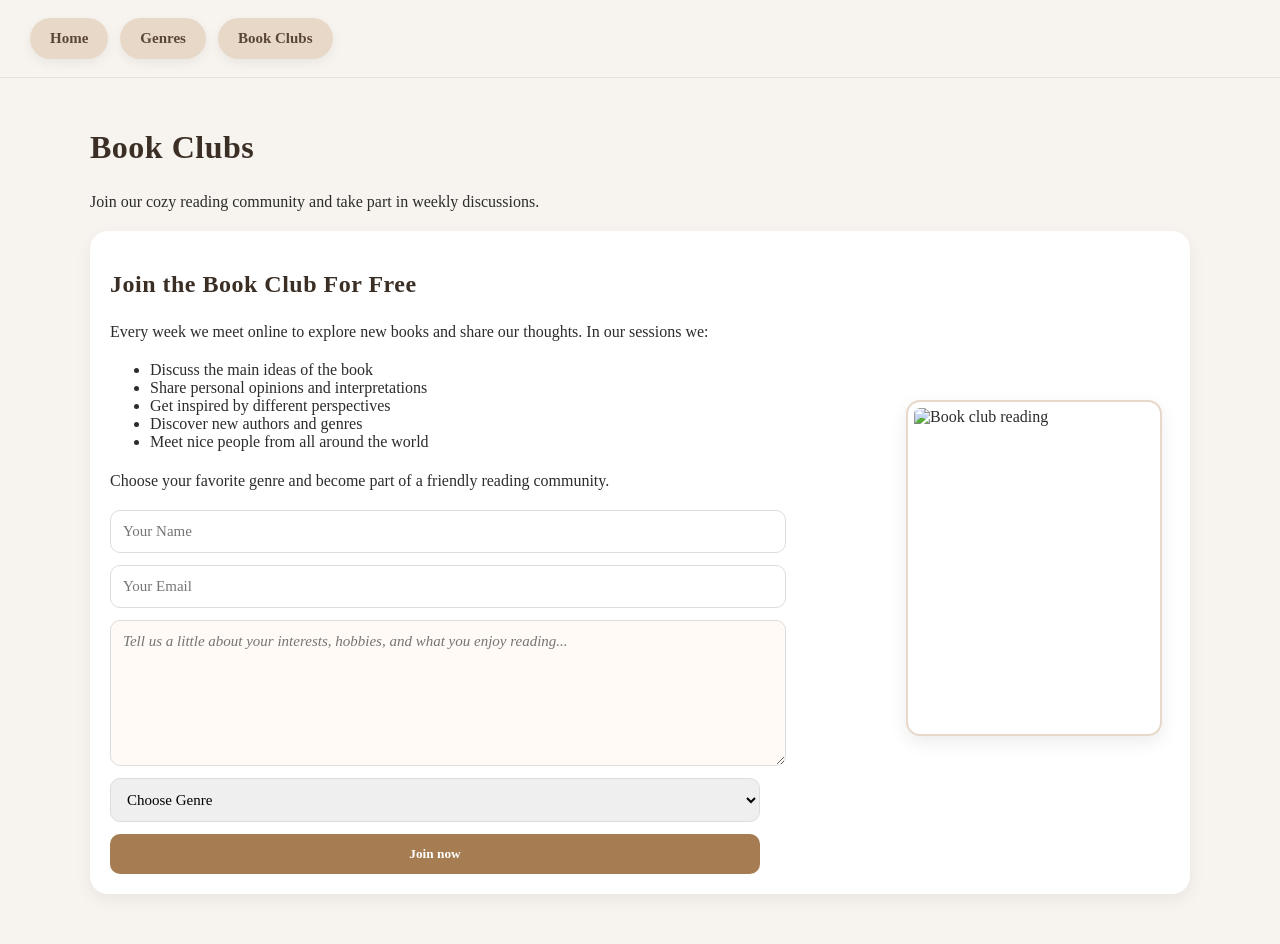
==== clubs.html @ f1fc0aa2 "Create clubs.html" ====
<!DOCTYPE html>
<html lang="en">
<head>
<meta charset="UTF-8">
<title>Book Clubs</title>

<link rel="stylesheet" href="style.css">
</head>

<body>

<nav class="navbar">
  <a href="index.html">Home</a>
  <a href="genres.html">Genres</a>
  <a href="clubs.html">Book Clubs</a>
</nav>

<div class="container">

<h1>Book Clubs</h1>

<p>
Join our cozy reading community and take part in weekly discussions.
</p>

<!-- BLOCK WITH IMAGE -->
<div class="book-card">

  <div style="flex:1;">

    <h2>Join the Book Club For Free</h2>

  <p>
Every week we meet online to explore new books and share our thoughts.
In our sessions we:
</p>
<ul class="club-list">
  <li>Discuss the main ideas of the book</li>
  <li>Share personal opinions and interpretations</li>
  <li>Get inspired by different perspectives</li>
  <li>Discover new authors and genres</li>
  <li>Meet nice people from all around the world</li>
</ul>
    <p>
      Choose your favorite genre and become part of a friendly reading community.
    </p>

    <!-- FORM (FIXED) -->
    <form onsubmit="event.preventDefault(); alert('Your request has been sent! We will contact you soon via email and add you to our private Telegram group.');"
      style="display:flex;flex-direction:column;gap:12px;width:100%;max-width:650px;margin-top:15px;">

      <input type="text" placeholder="Your Name" required
        style="width:100%;padding:12px;border-radius:10px;border:1px solid #ddd;
        font-family: Georgia, serif;font-size:15px;">

      <input type="email" placeholder="Your Email" required
        style="width:100%;padding:12px;border-radius:10px;border:1px solid #ddd;
        font-family: Georgia, serif;font-size:15px;">

      <textarea placeholder="Tell us a little about your interests, hobbies, and what you enjoy reading..." required
        style="width:100%;padding:12px;border-radius:10px;border:1px solid #ddd;
        font-family: Georgia, serif;font-size:15px;
        min-height:120px;resize:vertical;"></textarea>

      <select required
        style="width:100%;padding:12px;border-radius:10px;border:1px solid #ddd;
        font-family: Georgia, serif;font-size:15px;">
        <option value="">Choose Genre</option>
        <option>Fantasy</option>
        <option>Romance</option>
        <option>Self-Growth</option>
        <option>Non-Fiction</option>
      </select>

      <button type="submit"
        style="padding:12px 16px;background:#a67c52;color:white;border:none;
        border-radius:10px;cursor:pointer;font-family:Georgia, serif;">
        Join now
      </button>

    </form>

  </div>

  <!-- IMAGE -->
  <img src="images/bookclub.jpg" alt="Book club reading"
style="transform: translate(-8px, 5px);">

</div>

</div>

</body>
</html>
---- style.css ----
body {
  margin: 0;
  font-family: Georgia, serif;
  background-color: #f7f3ee;
  color: #2c2c2c;
}

/* ================= NAVBAR ================= */
.navbar {
  display: flex;
  gap: 12px;
  padding: 18px 30px;
  background: #f7f3ee;
  border-bottom: 1px solid #e6e0d8;
}

.navbar a {
  padding: 12px 20px;
  background: #e8d8c8;
  color: #5a4636;
  text-decoration: none;
  border-radius: 999px;
  font-weight: bold;
  font-size: 15px;
  box-shadow: 0 4px 12px rgba(0,0,0,0.06);
  transition: all 0.25s ease;
}

.navbar a:hover {
  background: #a67c52;
  color: white;
  transform: translateY(-3px);
  box-shadow: 0 8px 18px rgba(0,0,0,0.15);
}

/* ================= CONTAINER ================= */
.container {
  width: 90%;
  max-width: 1100px;
  margin: auto;
  padding: 30px 0;
}

/* ================= BOOK CARDS ================= */
.book-card {
  display: flex;
  gap: 20px;
  align-items: center;
  background: #ffffff;
  padding: 20px;
  border-radius: 18px;
  box-shadow: 0 6px 18px rgba(0,0,0,0.06);
  margin-bottom: 20px;
  animation: fadeIn 0.8s ease-in-out;
}

/* ================= TEXT ================= */
h1, h2 {
  color: #3b2f25;
  letter-spacing: 0.5px;
}

p {
  line-height: 1.7;
  font-size: 16px;
}

/* ================= IMAGES ================= */
.book-card img {
  width: 240px;
  height: 320px;
  object-fit: contain;
  background: #fff;
  padding: 6px;
  border-radius: 14px;
  border: 2px solid #e7d8c9;
  box-shadow: 0 6px 18px rgba(0,0,0,0.08);
  flex-shrink: 0;
  transition: transform 0.3s ease, box-shadow 0.3s ease;
}

.book-card img:hover {
  transform: scale(1.03);
  box-shadow: 0 10px 25px rgba(0,0,0,0.12);
}

/* ================= LINKS (FIXED 100%) ================= */
a {
  color: #8c6847;
  text-decoration: underline;
  cursor: pointer;
  position: relative;
  z-index: 999;
}

a:hover {
  color: #a67c52;
}

/* button-style links */
.book-card a {
  display: inline-block;
  margin-top: 10px;
  padding: 10px 15px;
  background: #a67c52;
  color: white;
  text-decoration: none;
  border-radius: 8px;
  transition: 0.2s;
  position: relative;
  z-index: 10;
}

.book-card a:hover {
  background: #8c6847;
}

/* ================= TEXTAREA ================= */
textarea {
  font-family: Georgia, serif;
  font-style: italic;
  background: #fffaf5;
  border: 1px solid #e7d8c9;
  border-radius: 10px;
  padding: 10px;
}

/* ================= BUTTONS ================= */
button,
input[type="submit"] {
  background: #a67c52;
  color: white;
  border: none;
  padding: 10px 14px;
  border-radius: 10px;
  cursor: pointer;
  font-weight: bold;
  transition: 0.2s;
}

button:hover,
input[type="submit"]:hover {
  background: #8c6847;
}

/* ================= GENRES GRID ================= */
.genre-grid {
  display: grid;
  grid-template-columns: repeat(auto-fit, minmax(240px, 1fr));
  gap: 28px;
  margin-top: 35px;
  padding: 10px 8px;
  align-items: stretch;
}

/* ================= GENRE CARD ================= */
.genre-card {
  display: flex;
  align-items: center;
  justify-content: center;
  min-height: 90px;
  background: linear-gradient(135deg, #f0e4d8, #e6d6c6);
  border-radius: 16px;
  text-decoration: none;
  color: #2f221b;
  font-size: 16px;
  font-weight: 600;
  letter-spacing: 0.2px;
  border: 1px solid rgba(120, 90, 70, 0.12);
  box-shadow:
    0 6px 14px rgba(0,0,0,0.08),
    inset 0 1px 0 rgba(255,255,255,0.5);
  text-shadow: 0 1px 1px rgba(0,0,0,0.15);
  position: relative;
  overflow: hidden;
  transition: all 0.3s ease;
}

.genre-card::before {
  content: "";
  position: absolute;
  inset: 0;
  background: radial-gradient(
    circle at top left,
    rgba(255,255,255,0.4),
    transparent 70%
  );
  opacity: 0.6;
  pointer-events: none;
}

.genre-card:hover {
  transform: translateY(-6px) scale(1.03);
  background: linear-gradient(135deg, #ead8c8, #ddc7b3);
  box-shadow:
    0 14px 24px rgba(0,0,0,0.12),
    inset 0 1px 0 rgba(255,255,255,0.4);
  color: #1f1611;
}

.genre-card:active {
  transform: scale(0.98);
}

/* ================= ANIMATION ================= */
@keyframes fadeIn {
  from {
    opacity: 0;
    transform: translateY(15px);
  }
  to {
    opacity: 1;
    transform: translateY(0);
  }
}

/* ================= RESPONSIVE ================= */
@media (max-width: 768px) {
  .book-card {
    flex-direction: column;
    text-align: center;
  }

  .book-card img {
    width: 100%;
    height: auto;
  }
}
/* ================= GENRES ================= */
.genre-table {
  width: 100%;
  border-collapse: collapse;
  margin-top: 25px;

  font-size: 18px;
}

.genre-table th {
  background: #f3e6da;
  padding: 16px;
  text-align: left;
  color: #4a3b2f;

  border-bottom: 2px solid #d8c9b8;
  border-right: 1px solid #d8c9b8; 
}

.genre-table th:last-child {
  border-right: none;
}

.genre-table td {
  padding: 18px;
  color: #3b2f25;
  background: #fffaf5;

  border-bottom: 1px solid #d8c9b8; 
  border-right: 1px solid #d8c9b8;  
}
.genre-table td:last-child {
  border-right: none;
}

.genre-table tr:hover td {
  background: #f6e9df;
}

.genre-table a {
  display: inline-block;
  padding: 8px 14px;
  background: #a67c52;
  color: white;
  text-decoration: none;

  border-radius: 8px;
  font-weight: 600;
  font-size: 14px;
}

.genre-table a:hover {
  background: #8c6847;
}
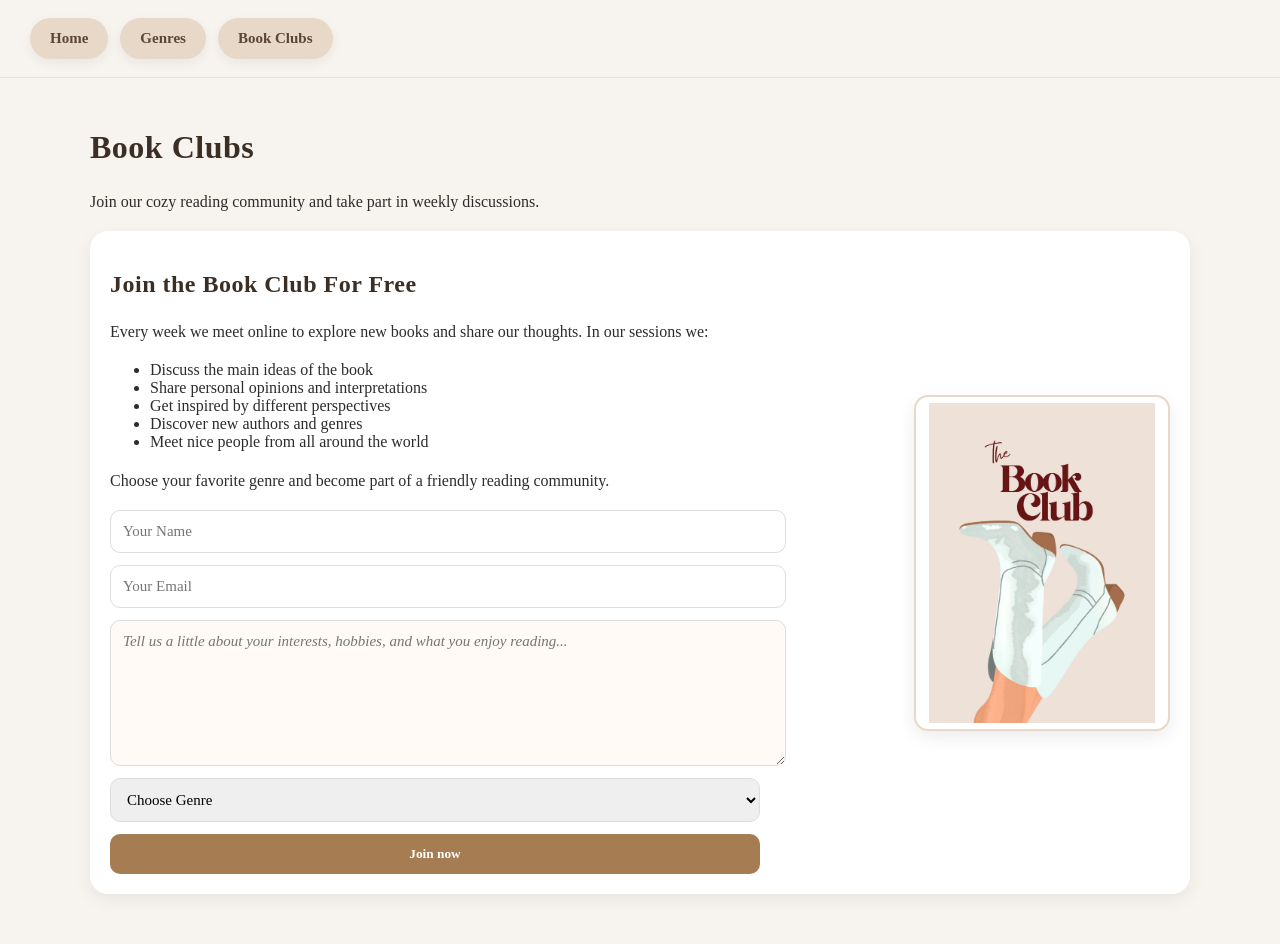
==== commit 5822cbe0: "Update clubs.html" ====
--- a/clubs.html
+++ b/clubs.html
@@ -84,7 +84,7 @@
 
   <!-- IMAGE -->
   <img src="images/bookclub.jpg" alt="Book club reading"
-style="transform: translate(-8px, 5px);">
+style="transform: translate(-5px, -10 px);">
 
 </div>
 
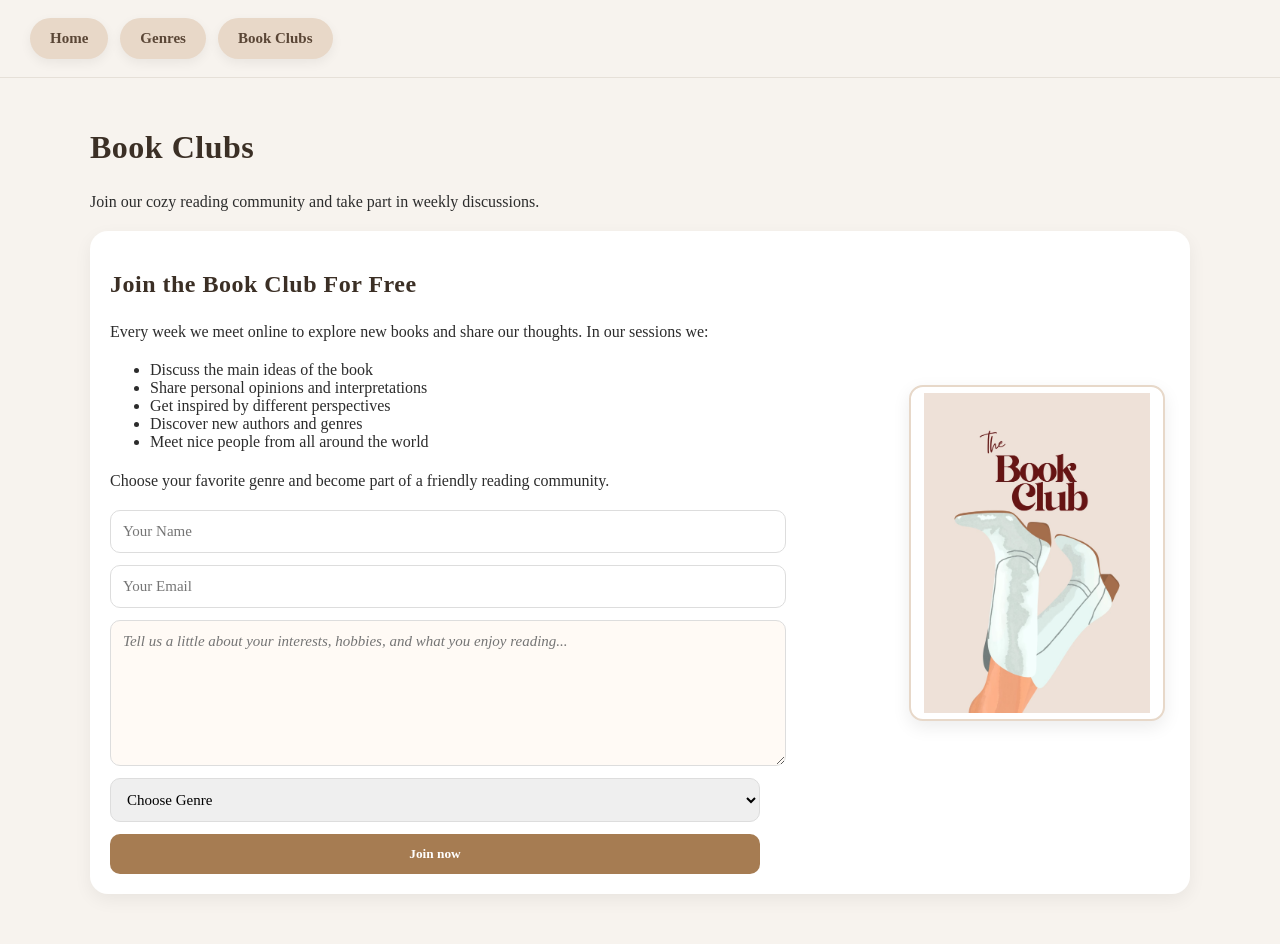
==== commit 24202b29: "Update clubs.html" ====
--- a/clubs.html
+++ b/clubs.html
@@ -84,7 +84,7 @@
 
   <!-- IMAGE -->
   <img src="images/bookclub.jpg" alt="Book club reading"
-style="transform: translate(-5px, -10 px);">
+style="transform: translate(-5px, -10px);">
 
 </div>
 
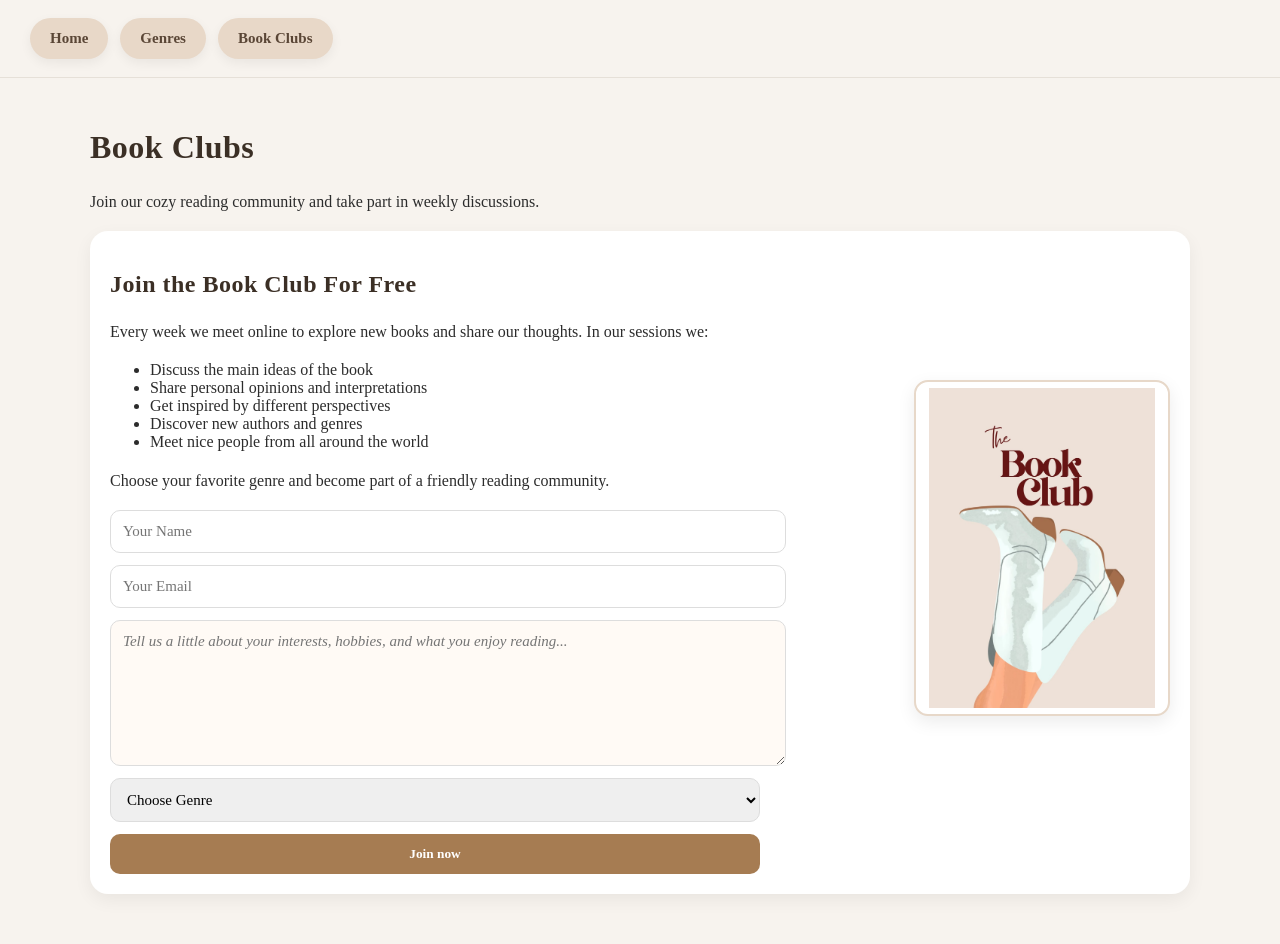
==== commit 5861b7cb: "Update clubs.html" ====
--- a/clubs.html
+++ b/clubs.html
@@ -84,7 +84,7 @@
 
   <!-- IMAGE -->
   <img src="images/bookclub.jpg" alt="Book club reading"
-style="transform: translate(-5px, -10px);">
+style="transform: translate(0px, -15px);">
 
 </div>
 
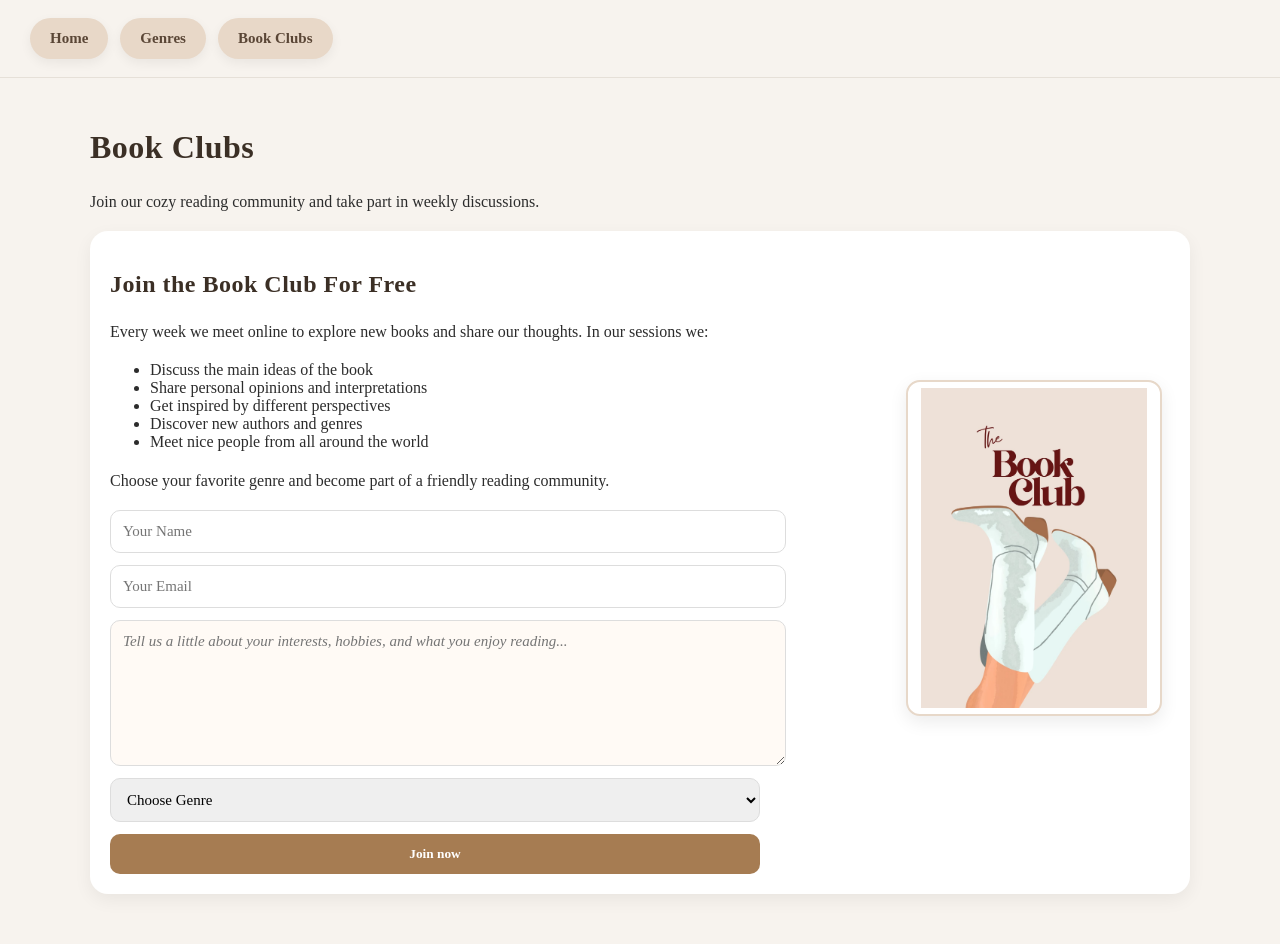
==== commit ec42b93e: "Update clubs.html" ====
--- a/clubs.html
+++ b/clubs.html
@@ -84,7 +84,7 @@
 
   <!-- IMAGE -->
   <img src="images/bookclub.jpg" alt="Book club reading"
-style="transform: translate(0px, -15px);">
+style="transform: translate(-8px, -15px);">
 
 </div>
 
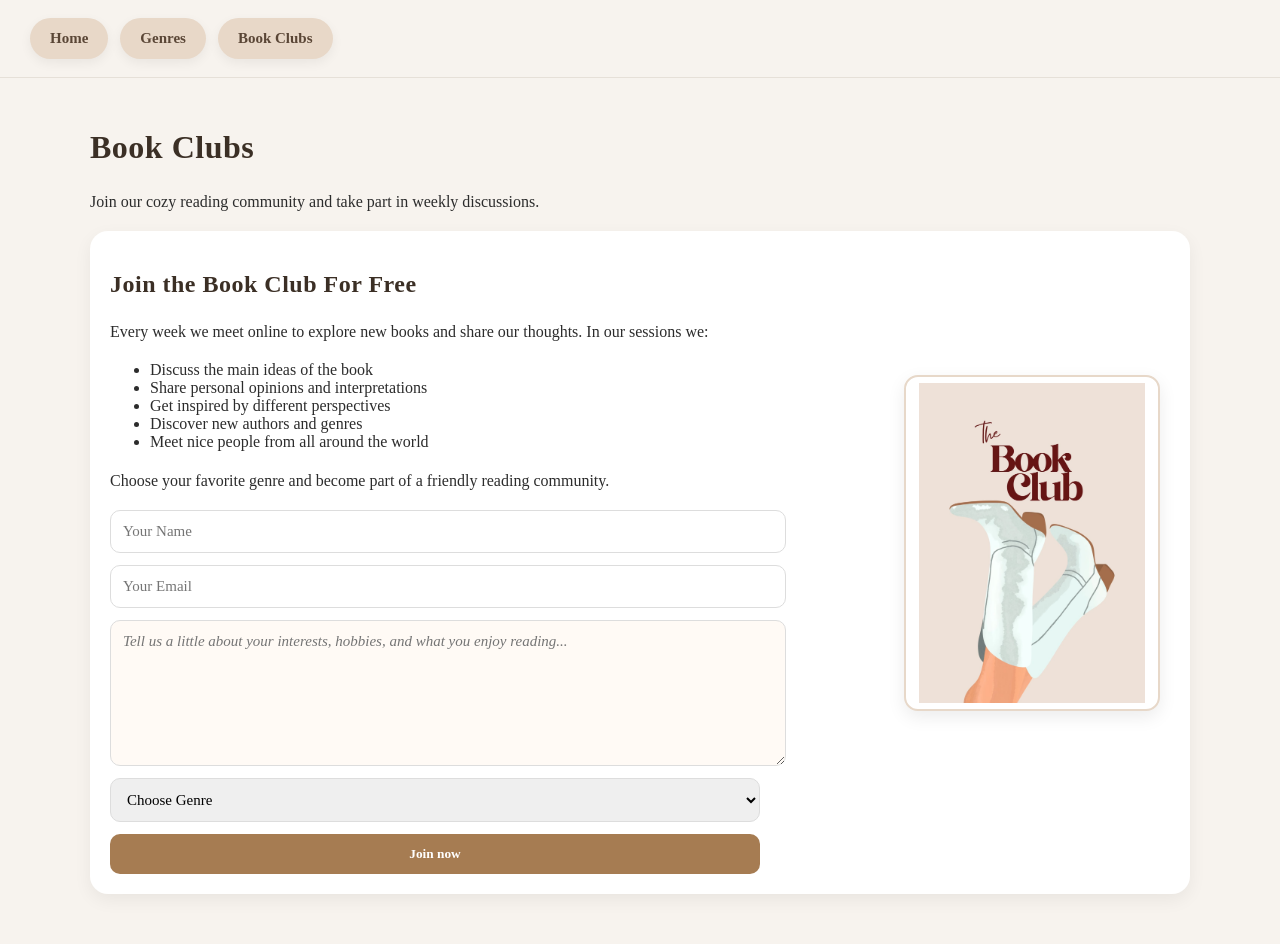
==== commit a363783c: "Update clubs.html" ====
--- a/clubs.html
+++ b/clubs.html
@@ -84,7 +84,7 @@
 
   <!-- IMAGE -->
   <img src="images/bookclub.jpg" alt="Book club reading"
-style="transform: translate(-8px, -15px);">
+style="transform: translate(-10px, -20px);">
 
 </div>
 
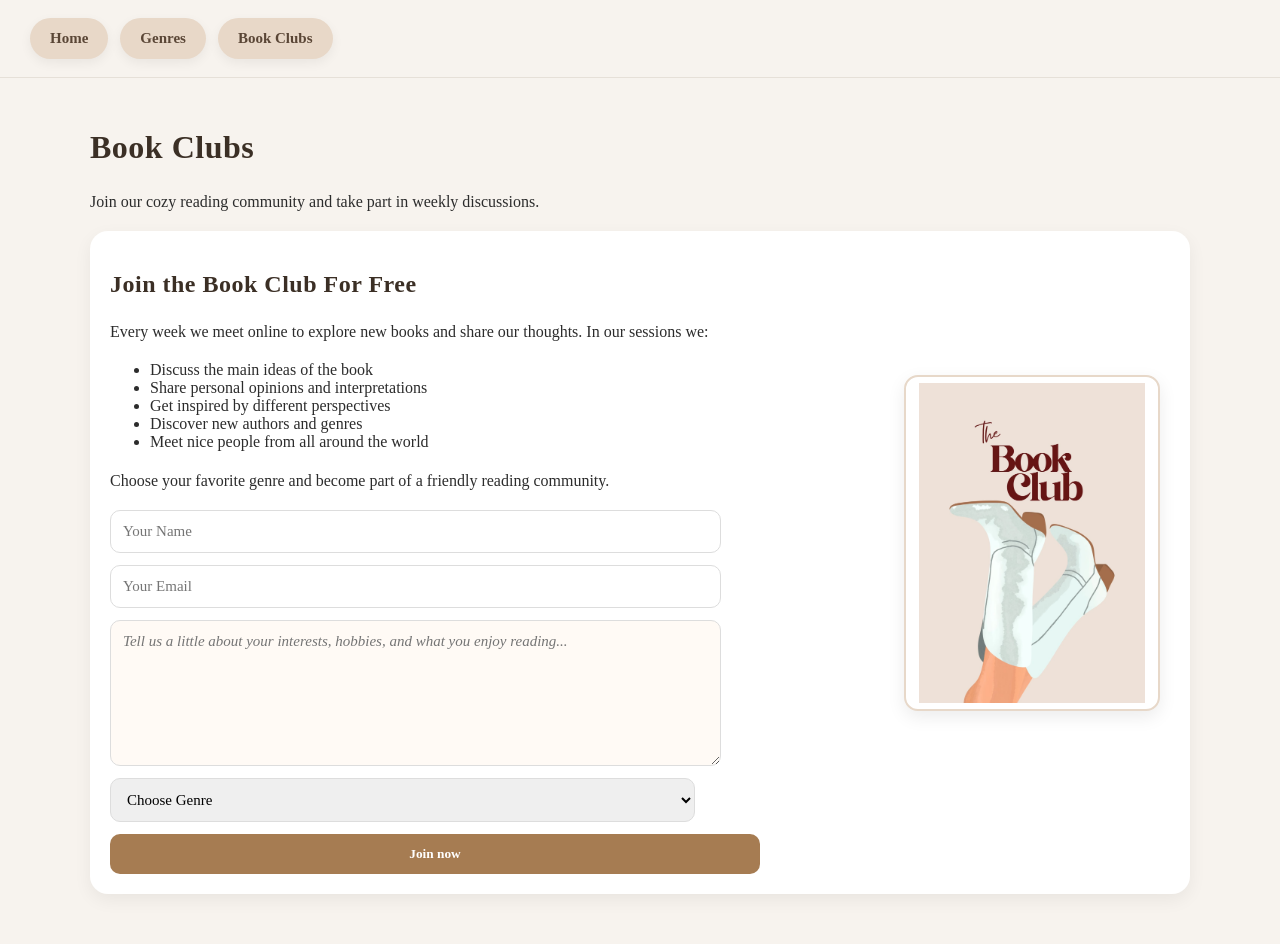
==== commit 9b3c08e6: "Update clubs.html" ====
--- a/clubs.html
+++ b/clubs.html
@@ -50,20 +50,20 @@
       style="display:flex;flex-direction:column;gap:12px;width:100%;max-width:650px;margin-top:15px;">
 
       <input type="text" placeholder="Your Name" required
-        style="width:100%;padding:12px;border-radius:10px;border:1px solid #ddd;
+        style="width:90%;padding:12px;border-radius:10px;border:1px solid #ddd;
         font-family: Georgia, serif;font-size:15px;">
 
       <input type="email" placeholder="Your Email" required
-        style="width:100%;padding:12px;border-radius:10px;border:1px solid #ddd;
+        style="width:90%;padding:12px;border-radius:10px;border:1px solid #ddd;
         font-family: Georgia, serif;font-size:15px;">
 
       <textarea placeholder="Tell us a little about your interests, hobbies, and what you enjoy reading..." required
-        style="width:100%;padding:12px;border-radius:10px;border:1px solid #ddd;
+        style="width:90%;padding:12px;border-radius:10px;border:1px solid #ddd;
         font-family: Georgia, serif;font-size:15px;
         min-height:120px;resize:vertical;"></textarea>
 
       <select required
-        style="width:100%;padding:12px;border-radius:10px;border:1px solid #ddd;
+        style="width:90%;padding:12px;border-radius:10px;border:1px solid #ddd;
         font-family: Georgia, serif;font-size:15px;">
         <option value="">Choose Genre</option>
         <option>Fantasy</option>
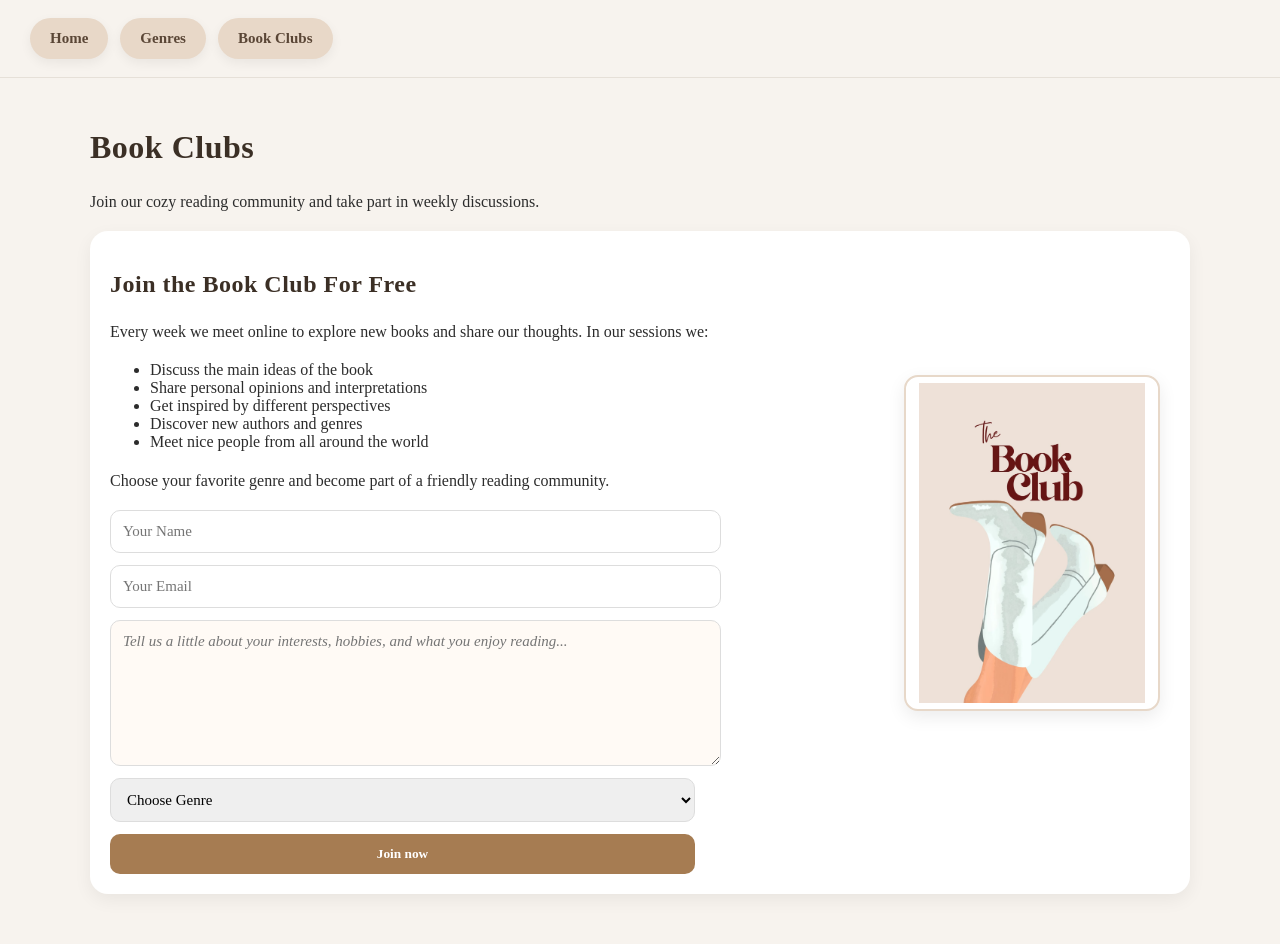
==== commit 6fb3f8d8: "Update clubs.html" ====
--- a/clubs.html
+++ b/clubs.html
@@ -73,7 +73,7 @@
       </select>
 
       <button type="submit"
-        style="padding:12px 16px;background:#a67c52;color:white;border:none;
+        style="width:90%;padding:12px 16px;background:#a67c52;color:white;border:none;
         border-radius:10px;cursor:pointer;font-family:Georgia, serif;">
         Join now
       </button>
